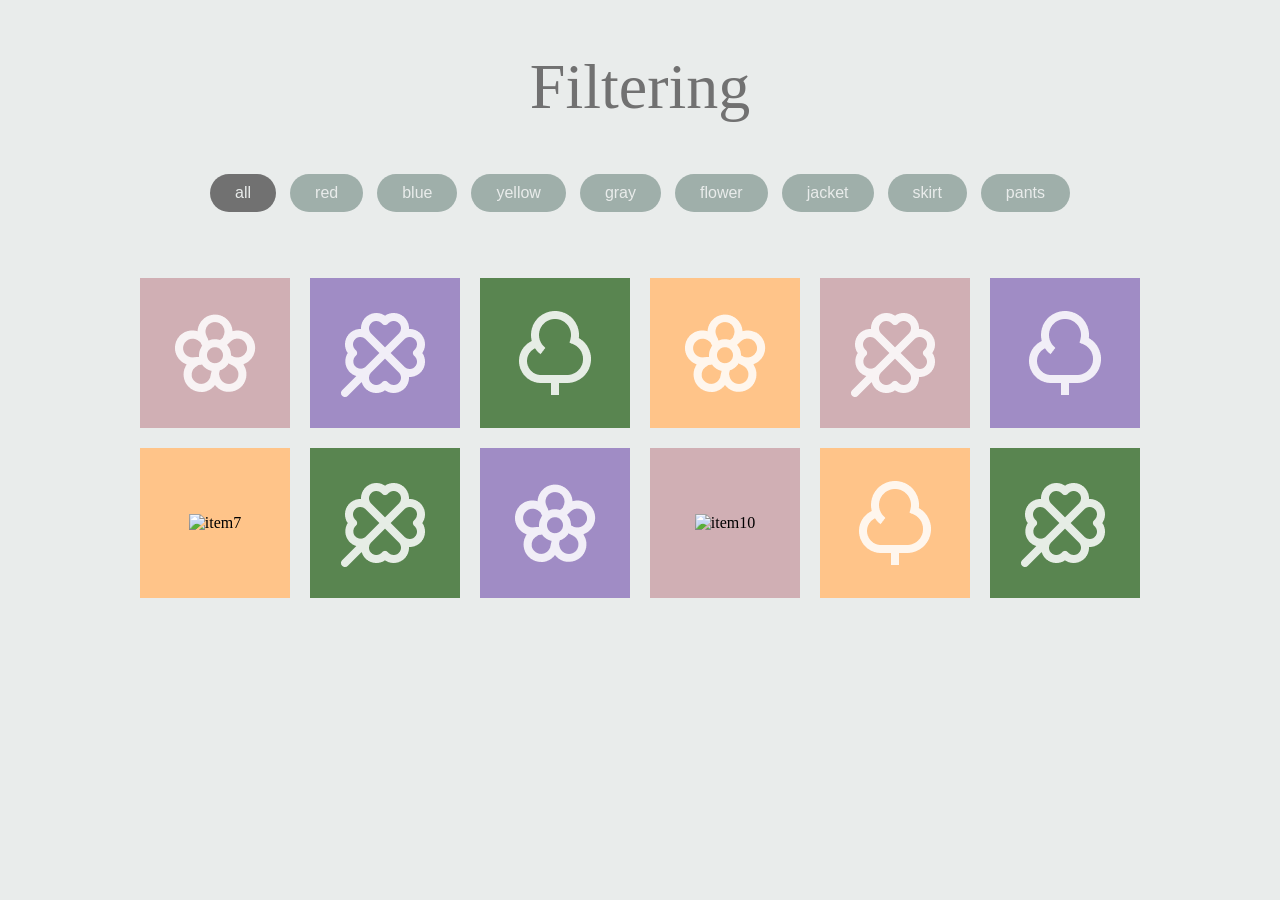
==== custom/index.html @ 38551bff "Add files via upload" ====
<!DOCTYPE html>
<html lang="jp">

<head>
    <meta charset="UTF-8">
    <title>フィルタリング</title>
    <link rel="stylesheet" href="style.css">
</head>

<body>
    <div id="wrapper">
        <h1>Filtering</h1>

        <div id="buttons">
            <button value="all" class="current">all</button>
            <button value="red">red</button>
            <button value="blue">blue</button>
            <button value="yellow">yellow</button>
            <button value="gray">gray</button>
            <button value="flower">flower</button>
            <button value="jacket">jacket</button>
            <button value="skirt">skirt</button>
            <button value="pants">pants</button>
        </div>

        <ul id="list">
            <li class="pink flower">
                <img src="img/flower.png" alt="item1">
            </li>
            <li class="purple jacket">
                <img src="img/clover.png" alt="item2">
            </li>
            <li class="green shirt">
                <img src="img/tree.png" alt="item3">
            </li>
            <li class="orange flower">
                <img src="img/flower.png" alt="item4">
            </li>
            <li class="pink pants">
                <img src="img/clover.png" alt="item5">
            </li>
            <li class="purple shirt">
                <img src="img/tree.png" alt="item6">
            </li>
            <li class="orange shirt">
                <img src="img/shirt.png" alt="item7">
            </li>
            <li class="green pants">
                <img src="img/clover.png" alt="item8">
            </li>
            <li class="purple flower">
                <img src="img/flower.png" alt="item9">
            </li>
            <li class="pink shirt">
                <img src="img/shirt.png" alt="item10">
            </li>
            <li class="orange skirt">
                <img src="img/tree.png" alt="item11">
            </li>
            <li class="green jacket">
                <img src="img/clover.png" alt="item12">
            </li>
        </ul>
    </div>

    <!-- jQuery本体 -->
    <script src="https://code.jquery.com/jquery-3.7.1.min.js"
        integrity="sha256-/JqT3SQfawRcv/BIHPThkBvs0OEvtFFmqPF/lYI/Cxo=" crossorigin="anonymous"></script>
    <!--自作JS-->
    <script src="script.js"></script>
</body>

</html>
---- custom/style.css ----
@charset "utf-8";

 * {
    box-sizing: border-box;
 }

 body {
    background: #e9eceb;
 }

 #wrapper {
    width: 1000px;
    margin: 0 auto;
    text-align: center;
 }

 h1 {
    margin: 50px 0;
    color: #717171;
    font-size: 4em;
    font-weight: normal;
 }

 button {
    font-size: 1em;
    margin-right: 10px;
    display: block;
    color: #e9eceb;
    padding: 10px 25px;
    background: #9fafaa;
    border-radius: 20px;
    border: none;
    display: inline-block;
    cursor: pointer;
 }

button:last-child {
    margin-right: 0;
}
button:focus {
    outline: none;
}
button:hover, button.current {
    background: #717171;
}

#list {
    padding-top: 50px;
    padding-left: 0;
    display: flex;
    flex-wrap: wrap;
    gap: 20px;
    list-style: none;
}
#list li {
    width: 150px;
    height: 150px;
    display: flex;
    justify-content: center;
    align-items: center;
}
#list li.pink {
    background: #d0afb4;
}
#list li.purple {
  background: #a08cc5;
}
#list li.green {
  background: #598550;
}
#list li.orange {
  background: #ffc489;
}
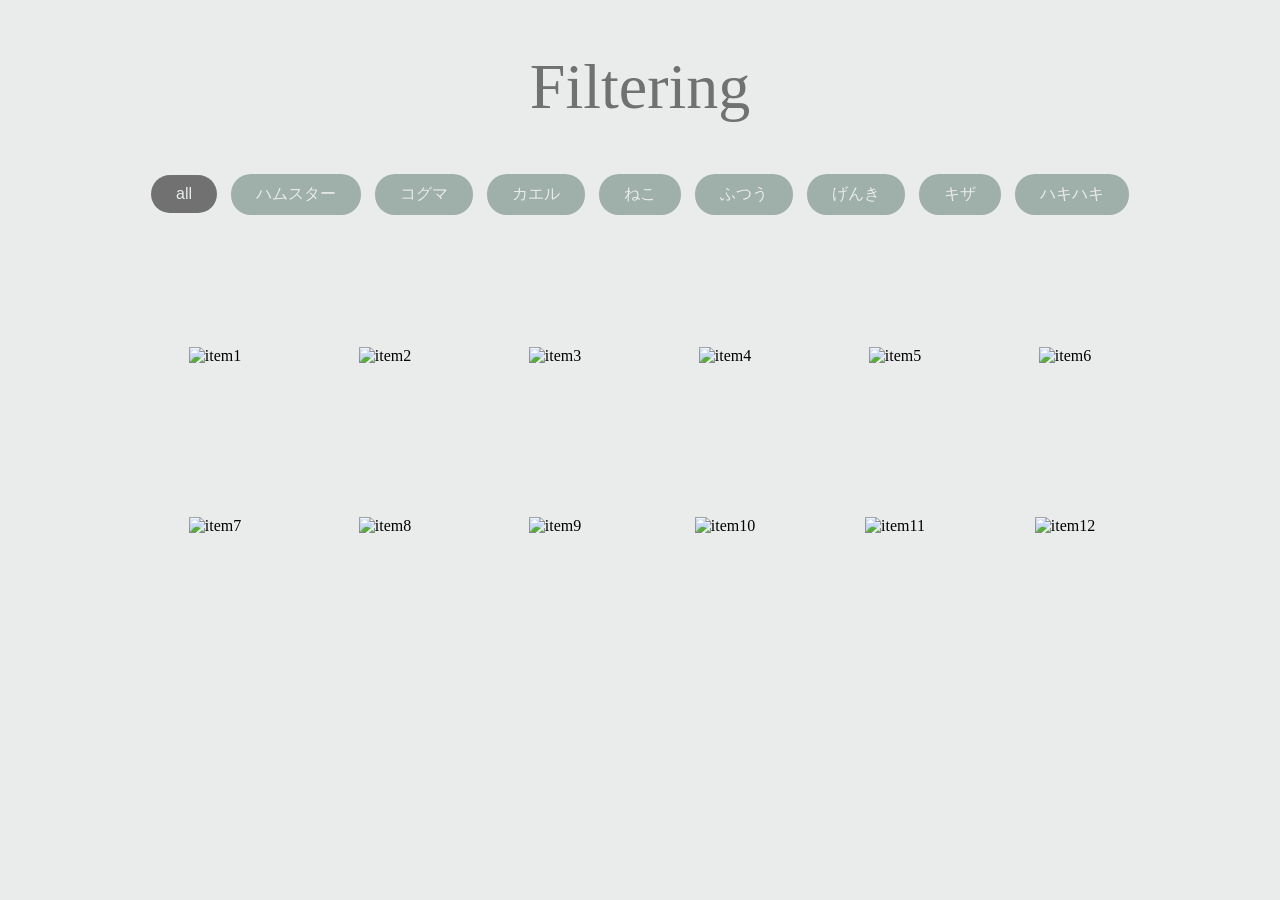
==== commit f50821f0: "Update index.html" ====
--- a/custom/index.html
+++ b/custom/index.html
@@ -13,52 +13,52 @@
 
         <div id="buttons">
             <button value="all" class="current">all</button>
-            <button value="red">red</button>
-            <button value="blue">blue</button>
-            <button value="yellow">yellow</button>
-            <button value="gray">gray</button>
-            <button value="flower">flower</button>
-            <button value="jacket">jacket</button>
-            <button value="skirt">skirt</button>
-            <button value="pants">pants</button>
+            <button value="ham">ハムスター</button>
+            <button value="bear">コグマ</button>
+            <button value="frog">カエル</button>
+            <button value="cat">ねこ</button>
+            <button value="h">ふつう</button>
+            <button value="g">げんき</button>
+            <button value="k">キザ</button>
+            <button value="ha">ハキハキ</button>
         </div>
 
         <ul id="list">
-            <li class="pink flower">
-                <img src="img/flower.png" alt="item1">
+            <li class="cat g">
+                <img src="img/catg.png" alt="item1">
             </li>
-            <li class="purple jacket">
-                <img src="img/clover.png" alt="item2">
+            <li class="frog ha">
+                <img src="img/frogha.png" alt="item2">
             </li>
-            <li class="green shirt">
-                <img src="img/tree.png" alt="item3">
+            <li class="ham ha">
+                <img src="img/hamha.png" alt="item3">
             </li>
-            <li class="orange flower">
-                <img src="img/flower.png" alt="item4">
+            <li class="cat k">
+                <img src="img/catk.png" alt="item4">
             </li>
-            <li class="pink pants">
-                <img src="img/clover.png" alt="item5">
+            <li class="frog h">
+                <img src="img/frogh.png" alt="item5">
             </li>
-            <li class="purple shirt">
-                <img src="img/tree.png" alt="item6">
+            <li class="ham g">
+                <img src="img/hamg.png" alt="item6">
             </li>
-            <li class="orange shirt">
-                <img src="img/shirt.png" alt="item7">
+            <li class="ham h">
+                <img src="img/hamh.png" alt="item7">
             </li>
-            <li class="green pants">
-                <img src="img/clover.png" alt="item8">
+            <li class="frog k">
+                <img src="img/frogk.png" alt="item8">
             </li>
-            <li class="purple flower">
-                <img src="img/flower.png" alt="item9">
+            <li class="cat ha">
+                <img src="img/catha.png" alt="item9">
             </li>
-            <li class="pink shirt">
-                <img src="img/shirt.png" alt="item10">
+            <li class="bear ha">
+                <img src="img/bearha.png" alt="item10">
             </li>
-            <li class="orange skirt">
-                <img src="img/tree.png" alt="item11">
+            <li class="cat h">
+                <img src="img/cath.png" alt="item11">
             </li>
-            <li class="green jacket">
-                <img src="img/clover.png" alt="item12">
+            <li class="bear g">
+                <img src="img/bearg.png" alt="item12">
             </li>
         </ul>
     </div>
@@ -70,4 +70,4 @@
     <script src="script.js"></script>
 </body>
 
-</html>+</html>
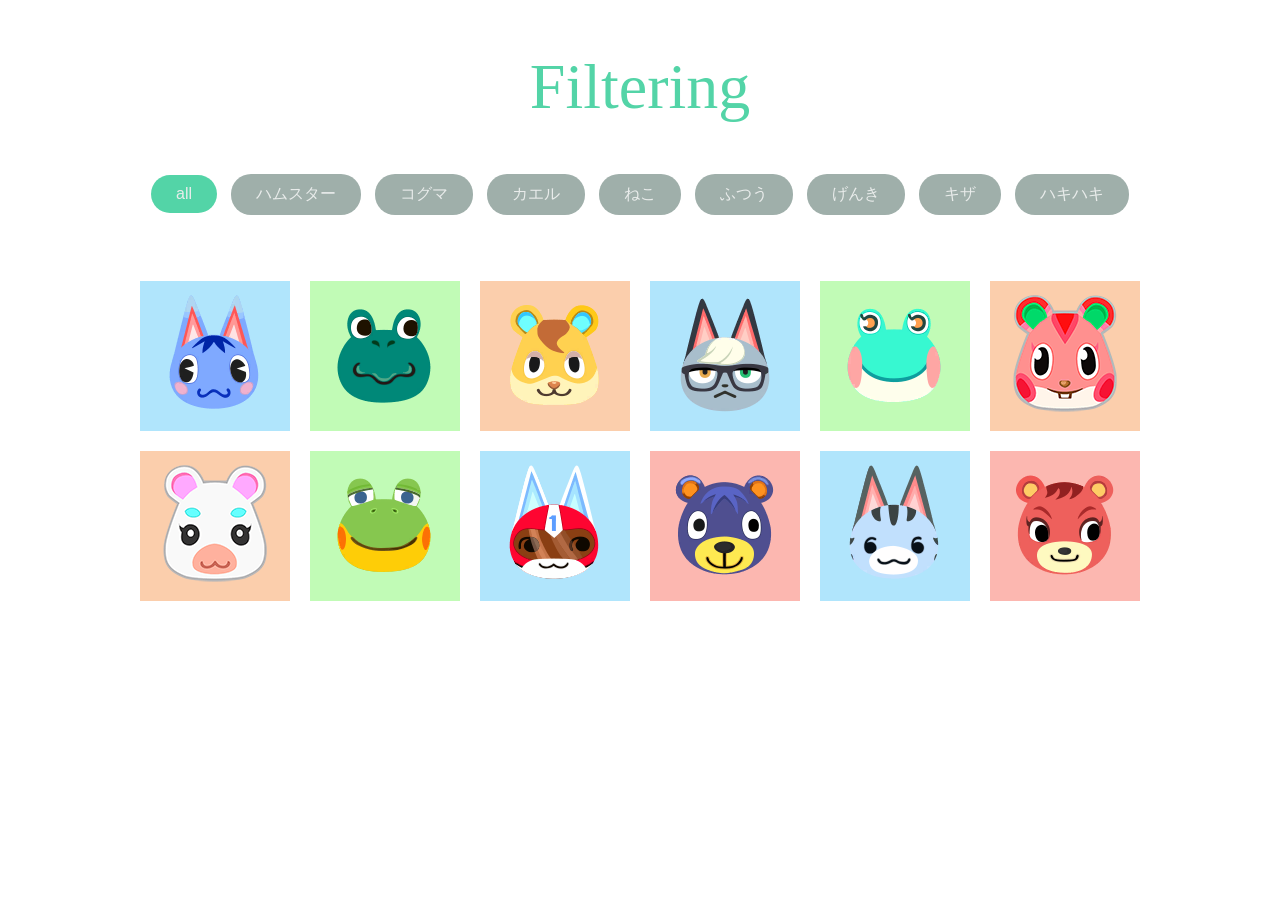
==== commit 13144014: "Update index.html" ====
--- a/custom/index.html
+++ b/custom/index.html
@@ -3,7 +3,7 @@
 
 <head>
     <meta charset="UTF-8">
-    <title>フィルタリング</title>
+    <title>あつまれどうぶつの森</title>
     <link rel="stylesheet" href="style.css">
 </head>
 
--- a/custom/style.css
+++ b/custom/style.css
@@ -5,7 +5,7 @@
  }
 
  body {
-    background: #e9eceb;
+    background: ##fcf8de;
  }
 
  #wrapper {
@@ -16,7 +16,7 @@
 
  h1 {
     margin: 50px 0;
-    color: #717171;
+    color: #53d4a7;
     font-size: 4em;
     font-weight: normal;
  }
@@ -41,7 +41,7 @@
     outline: none;
 }
 button:hover, button.current {
-    background: #717171;
+    background: #53d4a7;
 }
 
 #list {
@@ -59,15 +59,15 @@
     justify-content: center;
     align-items: center;
 }
-#list li.pink {
-    background: #d0afb4;
+#list li.cat {
+    background: #b0e5fc;
 }
-#list li.purple {
-  background: #a08cc5;
+#list li.frog {
+  background: #c1fbb6;
 }
-#list li.green {
-  background: #598550;
+#list li.ham {
+  background: #fbceac;
 }
-#list li.orange {
-  background: #ffc489;
-}+#list li.bear {
+  background: #fcb7b0;
+}
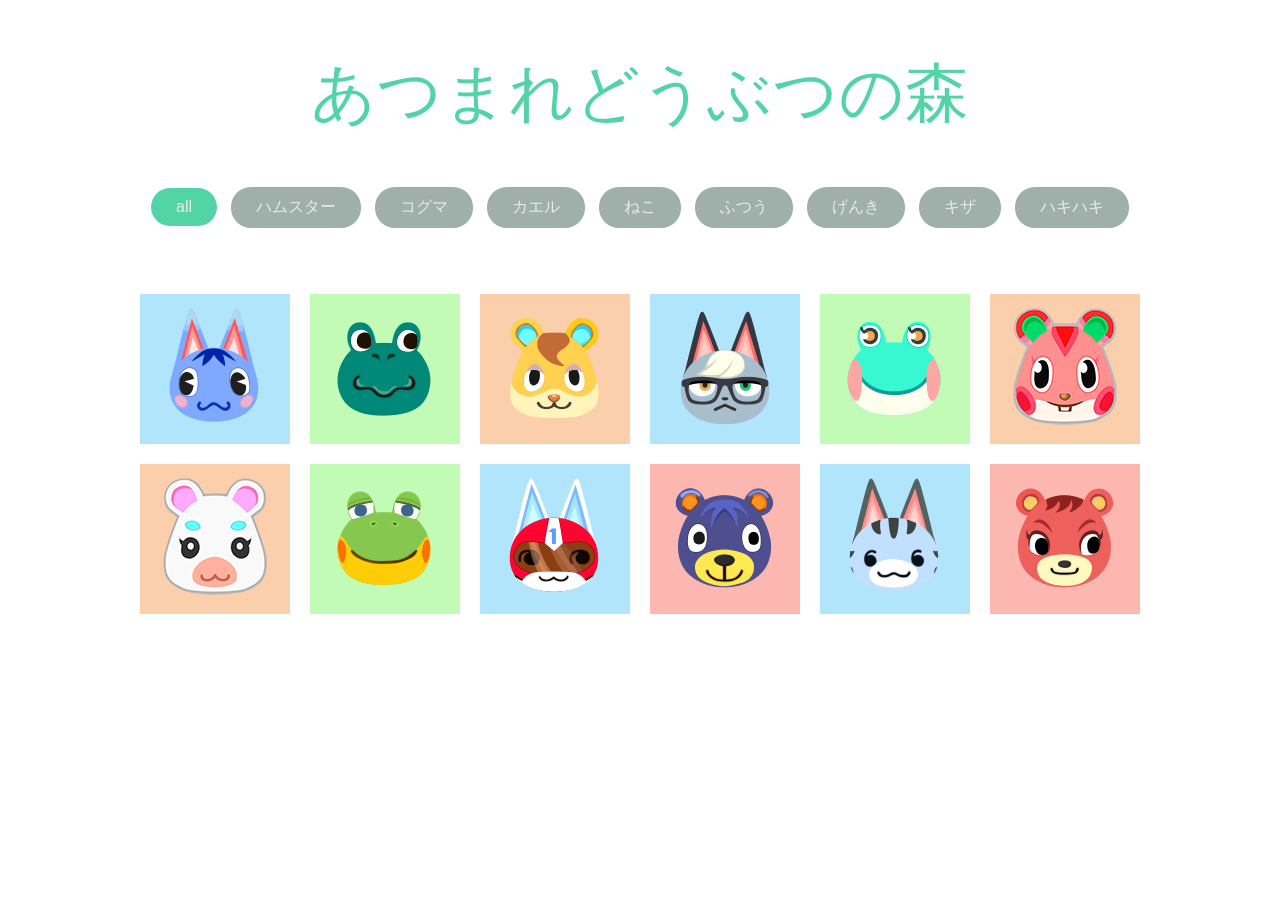
==== commit 15e0d0ad: "Update index.html" ====
--- a/custom/index.html
+++ b/custom/index.html
@@ -3,13 +3,13 @@
 
 <head>
     <meta charset="UTF-8">
-    <title>あつまれどうぶつの森</title>
+    <title>カスタムフィルタリング</title>
     <link rel="stylesheet" href="style.css">
 </head>
 
 <body>
     <div id="wrapper">
-        <h1>Filtering</h1>
+        <h1>あつまれどうぶつの森</h1>
 
         <div id="buttons">
             <button value="all" class="current">all</button>
